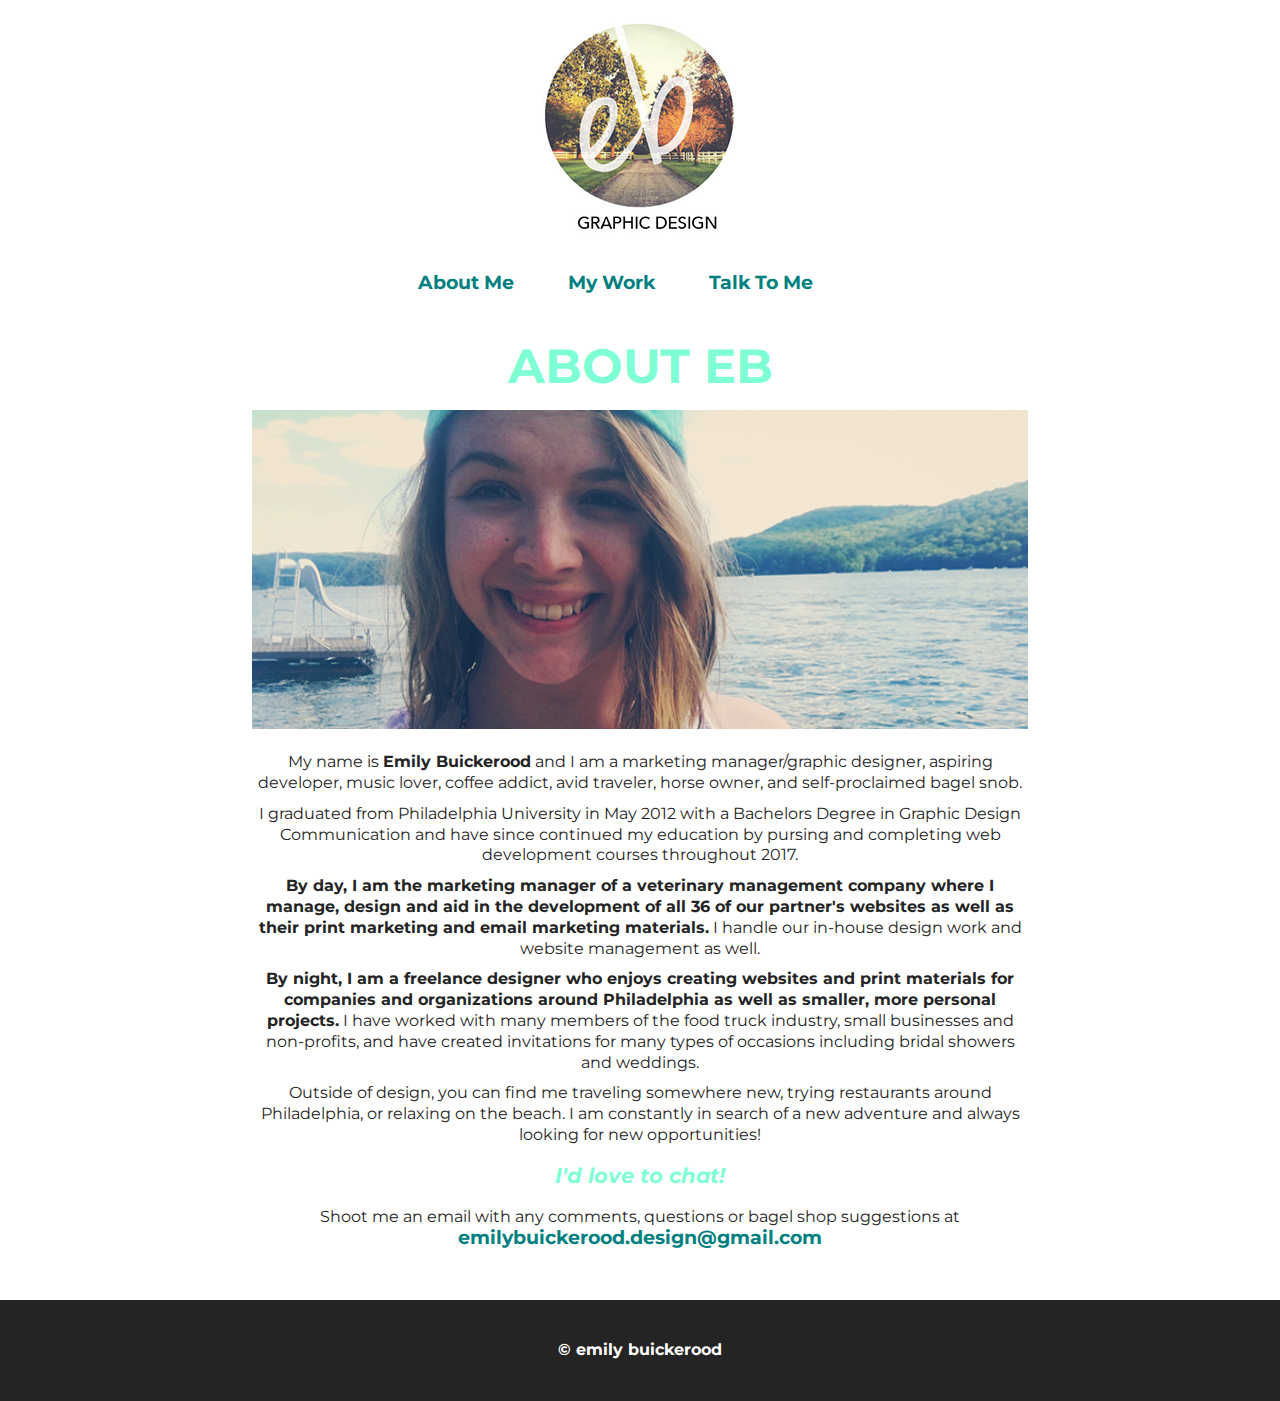
==== index.html @ 00d3099f "added gallery page" ====
<!DOCTYPE html>
<html>
  <head>
    <meta charset="utf-8">
    <title>About Me | Emily Buickerood</title>
    <link rel="stylesheet" href="css/reset.css">
    <link rel="stylesheet" href="css/main.css">
    <link href="https://fonts.googleapis.com/css?family=Montserrat:400,700" rel="stylesheet">
  </head>

  <body>

  <header>
    <a href="index.html"><img src="img/website_logo.jpg" ></a>
  </header>


  <div class="container">
    <nav>
      <ul class="nav">
        <li><a href="about-me.html">About Me</a></li>
        <li><a href="my-work.html">My Work</a></li>
        <li><a href="contact.html">Talk To Me</a></li>
      </ul>
  </nav>

  <div class="about">

    <h1>About EB</h1>
    <img src="img/about.png">


    <p>My name is <span>Emily Buickerood</span> and I am a marketing manager/graphic designer, aspiring developer, music lover, coffee addict, avid traveler, horse owner, and self-proclaimed bagel snob. </p>
    <p>I graduated from Philadelphia University in May 2012 with a Bachelors Degree in Graphic Design Communication and have since continued my education by pursing and completing web development courses throughout 2017.</p>
    <p><span>By day, I am the marketing manager of a veterinary management company where I manage, design and aid in the development of all 36 of our partner's websites as well as their print marketing and email marketing materials.</span> I handle our in-house design work and website management as well.</p>
    <p><span>By night, I am a freelance designer who enjoys creating websites and print materials for companies and organizations around Philadelphia as well as smaller, more personal projects.</span> I have worked with many members of the food truck industry, small businesses and non-profits, and have created invitations for many types of occasions including bridal showers and weddings.</p>
    <p>Outside of design, you can find me traveling somewhere new, trying restaurants around Philadelphia, or relaxing on the beach. I am constantly in search of a new adventure and always looking for new opportunities! </p>
    <h6>I'd love to chat!</h6>
    <p>Shoot me an email with any comments, questions or bagel shop suggestions at <a href="mailto: emilybuickerood.design@gmail.com">emilybuickerood.design@gmail.com</a></p>

  </div>
  </div>

  <footer>
      <p>&copy; emily buickerood</p>
  </footer>

  </body>
</html>
---- css/main.css ----
* {
  box-sizing: border-box;
}

body {
  font-family: 'Montserrat', sans-serif;
  font-size: 16px;
}

header {
  margin: 0 auto;
  width: 250px;
}


.container {
  max-width: 700px;
  margin: 0 auto;
}

nav {
  text-align: center;
  margin-bottom: 40px;
}


ul.nav {
  list-style: none;
  padding: 10px;
}

ul.nav li {
  display: inline;
  margin-right: 50px;
}

.about {
  width: 80%;
  margin: 0 auto;
  text-align: center;
}

.my-work {
  width: 100%;
  margin: 0 auto;
  text-align: center;
}

h1 {
  font-size: 3em;
  font-weight: 700;
  text-align: center;
  margin-bottom: 20px;
  color: aquamarine;
  text-transform: uppercase;
}

h6 {
  font-weight: 700;
  font-style: italic;
  font-size: 1.3em;
  margin: 20px 0;
  color: aquamarine;
}

a {
  font-weight: 700;
  text-decoration: none;
  font-size: 1.2em;
  color: teal;
}

a:hover {
  text-decoration: underline;
}

p {
  margin: 10px 0px;
  line-height: 1.3em;
  font-size: 1em;
  color: #242424;
}

.about,
.my-work {
  margin-bottom: 50px;
}

.about span {
  font-weight: 700;
}

.my-work span {
  margin-bottom: 20px;
}

.row {
  overflow: auto;
}

.col {
  width: 100%;
  padding: 10px;
}

.col img {
  margin: 10px 0px;
}

img {
  margin-bottom: 10px;
  width: 100%;
}

footer {
  text-align: center;
  padding: 30px;
  background-color: #242424;
}

footer p {
  color: #fff;
  font-size: 1em;
  font-weight: 700;
}

@media all and (min-width: 700px){
  .container {
    max-width: 970px;
  }

.col {
  width: 33.3333333%;
  float: left;
  padding: 10px;
}
}
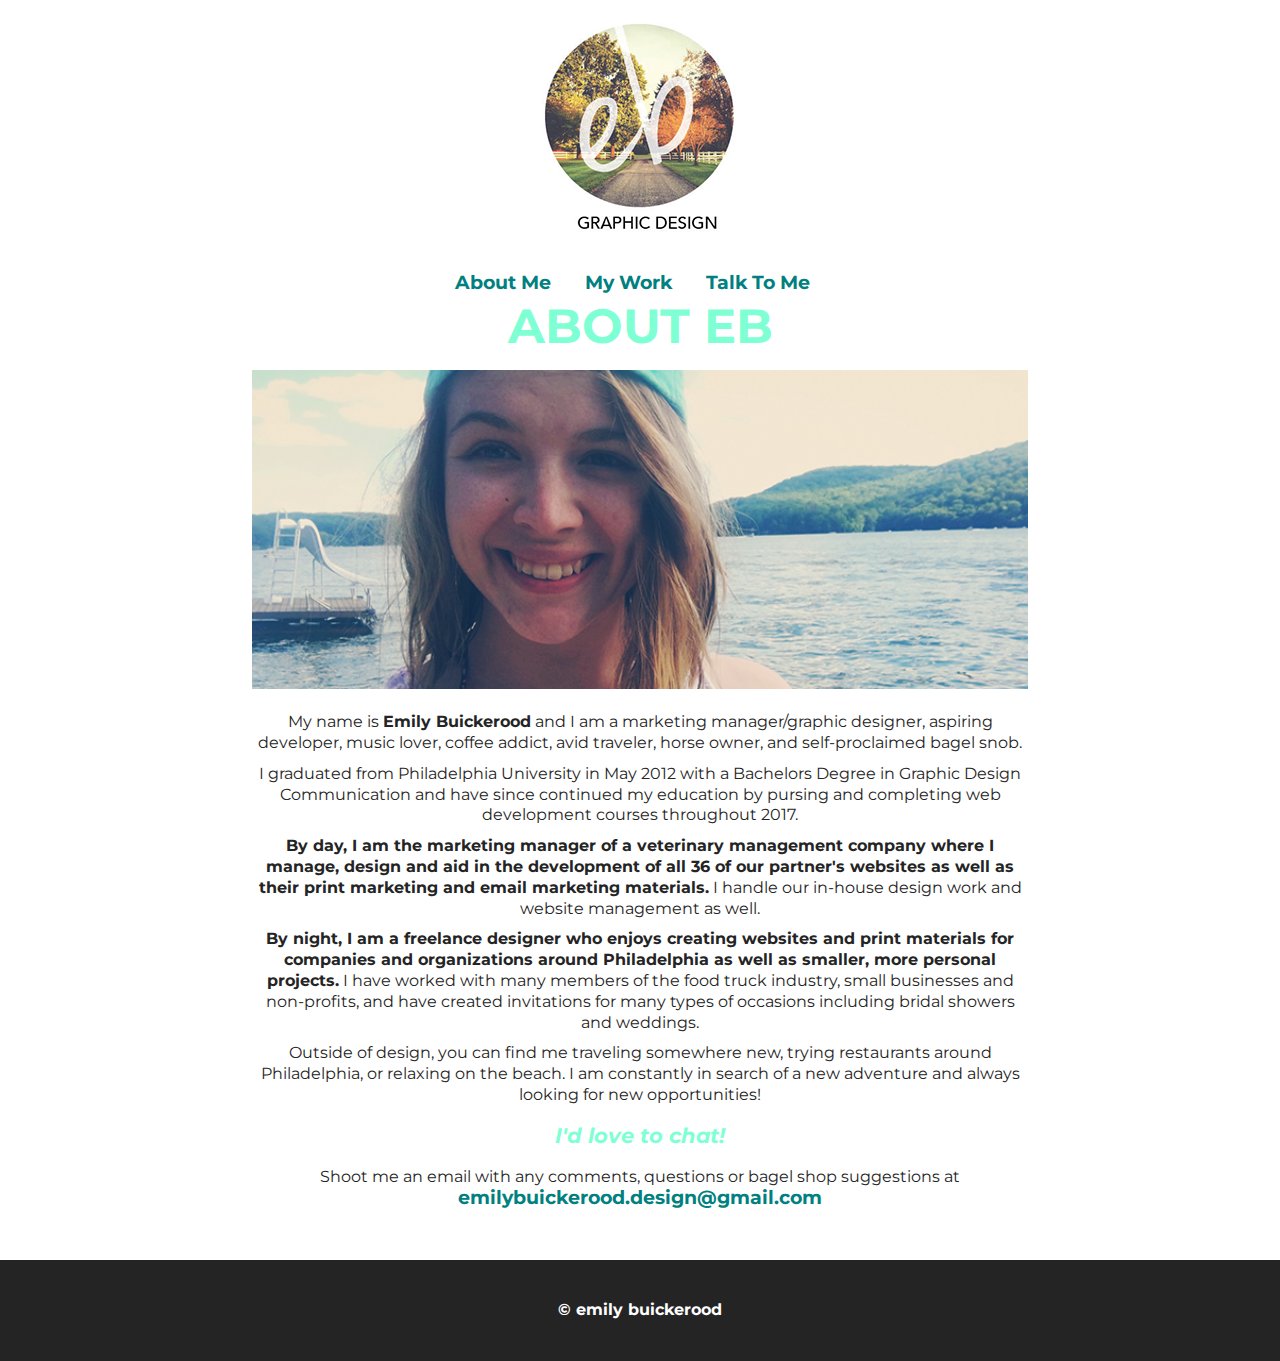
==== commit f4520392: "figuring things out" ====
--- a/index.html
+++ b/index.html
@@ -2,7 +2,7 @@
 <html>
   <head>
     <meta charset="utf-8">
-    <title>About Me | Emily Buickerood</title>
+    <title>Philly-Based Graphic Designer | Emily Buickerood</title>
     <link rel="stylesheet" href="css/reset.css">
     <link rel="stylesheet" href="css/main.css">
     <link href="https://fonts.googleapis.com/css?family=Montserrat:400,700" rel="stylesheet">
@@ -15,7 +15,7 @@
   </header>
 
 
-  <div class="container">
+<div class="container">
     <nav>
       <ul class="nav">
         <li><a href="about-me.html">About Me</a></li>
--- a/css/main.css
+++ b/css/main.css
@@ -19,8 +19,8 @@
 }
 
 nav {
-  text-align: center;
-  margin-bottom: 40px;
+  max-width: 450px;
+  margin: 0 auto;
 }
 
 
@@ -29,9 +29,13 @@
   padding: 10px;
 }
 
+ul.nav:first-of-type{
+  margin-left: 30px;
+}
+
 ul.nav li {
   display: inline;
-  margin-right: 50px;
+  margin-right: 30px;
 }
 
 .about {
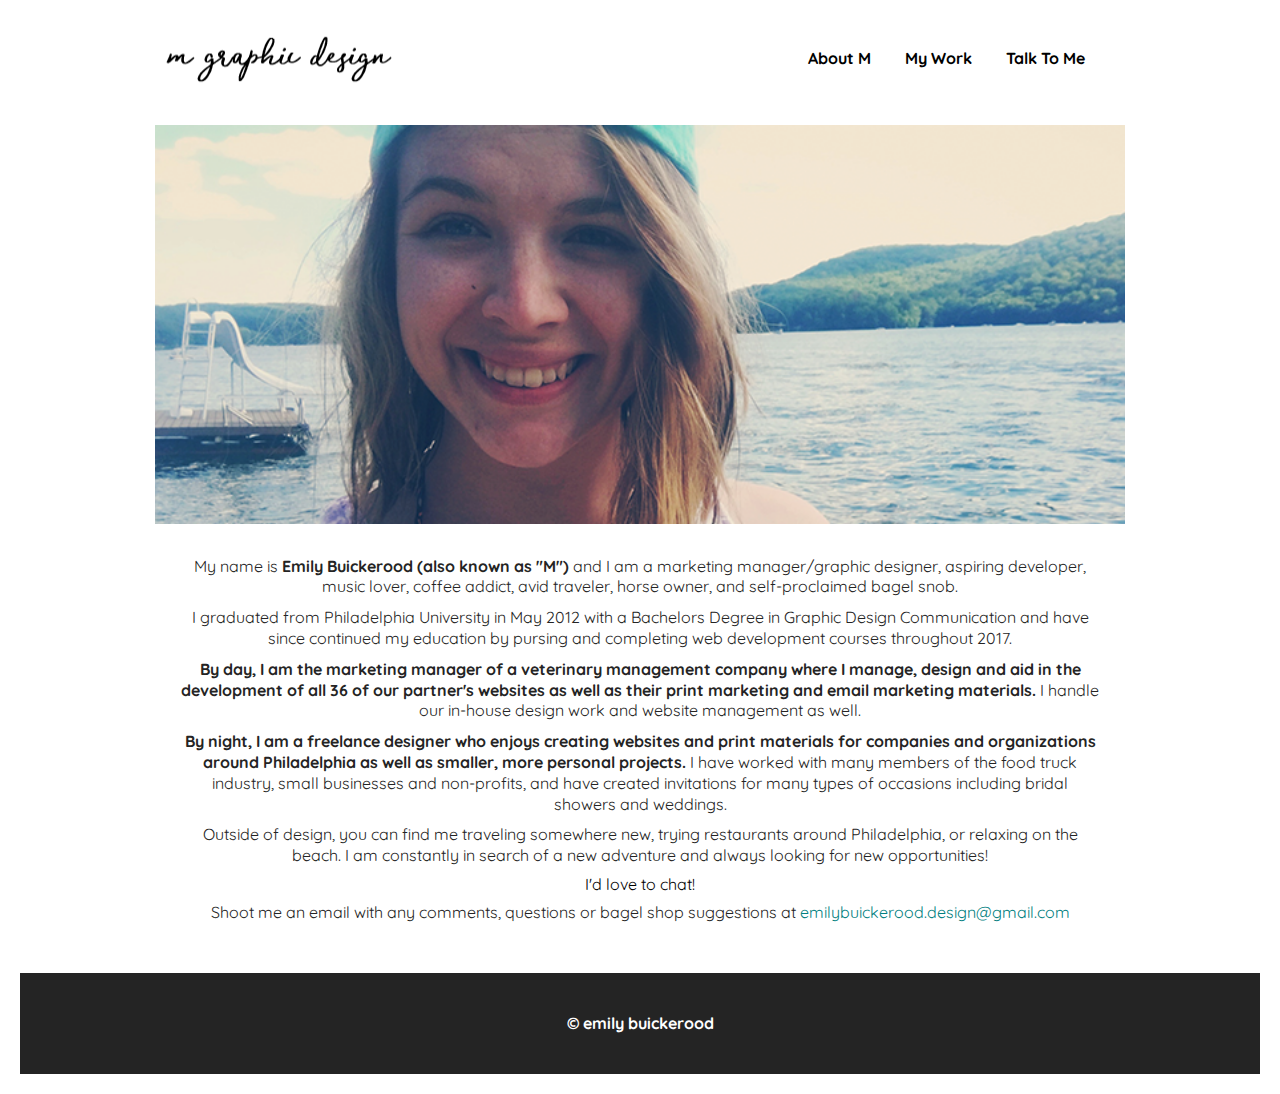
==== commit 7018f714: "added farm truck page and updated overall styling" ====
--- a/index.html
+++ b/index.html
@@ -5,39 +5,37 @@
     <title>Philly-Based Graphic Designer | Emily Buickerood</title>
     <link rel="stylesheet" href="css/reset.css">
     <link rel="stylesheet" href="css/main.css">
-    <link href="https://fonts.googleapis.com/css?family=Montserrat:400,700" rel="stylesheet">
+    <link href="https://fonts.googleapis.com/css?family=Quicksand:400,700" rel="stylesheet">
   </head>
 
   <body>
 
-  <header>
-    <a href="index.html"><img src="img/website_logo.jpg" ></a>
-  </header>
-
 
 <div class="container">
-    <nav>
-      <ul class="nav">
-        <li><a href="about-me.html">About Me</a></li>
-        <li><a href="my-work.html">My Work</a></li>
-        <li><a href="contact.html">Talk To Me</a></li>
-      </ul>
+  <nav>
+    <a href="index.html"><img src="img/logo.png"></a>
+    <ul class="nav">
+      <li><a href="index.html">About M</a></li>
+      <li><a href="my-work.html">My Work</a></li>
+      <li><a href="#">Talk To Me</a></li>
+    </ul>
   </nav>
+
+  <div class="main-image">
+    <img src="img/about.png">
+  </div>
+
 
   <div class="about">
 
-    <h1>About EB</h1>
-    <img src="img/about.png">
-
-
-    <p>My name is <span>Emily Buickerood</span> and I am a marketing manager/graphic designer, aspiring developer, music lover, coffee addict, avid traveler, horse owner, and self-proclaimed bagel snob. </p>
+    <p>My name is <span>Emily Buickerood (also known as "M")</span> and I am a marketing manager/graphic designer, aspiring developer, music lover, coffee addict, avid traveler, horse owner, and self-proclaimed bagel snob. </p>
     <p>I graduated from Philadelphia University in May 2012 with a Bachelors Degree in Graphic Design Communication and have since continued my education by pursing and completing web development courses throughout 2017.</p>
     <p><span>By day, I am the marketing manager of a veterinary management company where I manage, design and aid in the development of all 36 of our partner's websites as well as their print marketing and email marketing materials.</span> I handle our in-house design work and website management as well.</p>
     <p><span>By night, I am a freelance designer who enjoys creating websites and print materials for companies and organizations around Philadelphia as well as smaller, more personal projects.</span> I have worked with many members of the food truck industry, small businesses and non-profits, and have created invitations for many types of occasions including bridal showers and weddings.</p>
     <p>Outside of design, you can find me traveling somewhere new, trying restaurants around Philadelphia, or relaxing on the beach. I am constantly in search of a new adventure and always looking for new opportunities! </p>
     <h6>I'd love to chat!</h6>
     <p>Shoot me an email with any comments, questions or bagel shop suggestions at <a href="mailto: emilybuickerood.design@gmail.com">emilybuickerood.design@gmail.com</a></p>
-
+</div>
   </div>
   </div>
 
--- a/css/main.css
+++ b/css/main.css
@@ -3,34 +3,49 @@
 }
 
 body {
-  font-family: 'Montserrat', sans-serif;
+  font-family: 'Quicksand', sans-serif;
   font-size: 16px;
-}
-
-header {
-  margin: 0 auto;
+  margin: 10px;
+  padding: 10px;
+}
+
+
+.container {
+  max-width: 970px;
+  margin: 0 auto;
+}
+
+nav {
+  max-width: 600px;
+  margin: 0 auto;
+  text-align: center;
+}
+
+nav img {
   width: 250px;
-}
-
-
-.container {
-  max-width: 700px;
-  margin: 0 auto;
-}
-
-nav {
-  max-width: 450px;
-  margin: 0 auto;
-}
-
+  height: 75px;
+  transition: all .5s;
+}
+
+nav img:hover {
+  opacity: .5;
+}
+
+nav a {
+  color: #000000;
+  text-decoration: none;
+  transition: all .2s;
+}
+
+nav a:hover{
+  color: #16b793;
+  text-decoration: underline;
+}
 
 ul.nav {
   list-style: none;
   padding: 10px;
-}
-
-ul.nav:first-of-type{
-  margin-left: 30px;
+  font-weight: bold;
 }
 
 ul.nav li {
@@ -38,8 +53,13 @@
   margin-right: 30px;
 }
 
+.main-image img {
+  width: 100%;
+  margin: 20px 0px;
+}
+
 .about {
-  width: 80%;
+  width: 95%;
   margin: 0 auto;
   text-align: center;
 }
@@ -53,13 +73,12 @@
 h1 {
   font-size: 3em;
   font-weight: 700;
-  text-align: center;
   margin-bottom: 20px;
   color: aquamarine;
   text-transform: uppercase;
 }
 
-h6 {
+h2 {
   font-weight: 700;
   font-style: italic;
   font-size: 1.3em;
@@ -67,10 +86,28 @@
   color: aquamarine;
 }
 
+h3 {
+  font-size: 2em;
+  font-weight: 700;
+  margin-bottom: 20px;
+}
+
+h4 {
+  font-size: 1em;
+  font-weight: 700;
+  margin-bottom: 20px;
+}
+
+h5 {
+  font-size: 1em;
+  font-weight: 700;
+  padding-bottom: 20px;
+}
+
+
 a {
-  font-weight: 700;
   text-decoration: none;
-  font-size: 1.2em;
+  font-size: 1em;
   color: teal;
 }
 
@@ -94,8 +131,17 @@
   font-weight: 700;
 }
 
-.my-work span {
-  margin-bottom: 20px;
+.my-work h2 {
+  margin-bottom: 20px;
+}
+
+.my-work a {
+  transition: all .2s;
+  color: #242424;
+}
+
+.my-work a:hover {
+  color: teal;
 }
 
 .row {
@@ -108,7 +154,17 @@
 }
 
 .col img {
+  transition: all .9s;
   margin: 10px 0px;
+}
+
+.col img:hover {
+  opacity: .5;
+}
+
+.gallery-sub-page {
+  margin: 50px 20px 50px 20px;
+  text-align: center;
 }
 
 img {
@@ -116,6 +172,7 @@
   width: 100%;
 }
 
+
 footer {
   text-align: center;
   padding: 30px;
@@ -128,14 +185,30 @@
   font-weight: 700;
 }
 
-@media all and (min-width: 700px){
-  .container {
+@media all and (min-width: 600px){
+  nav {
     max-width: 970px;
-  }
-
-.col {
-  width: 33.3333333%;
-  float: left;
-  padding: 10px;
-}
-}
+    height: 75px;
+  }
+
+  nav img {
+    float: left;
+  }
+
+  ul.nav {
+    float: right;
+    margin-top: 20px;
+  }
+}
+
+@media all and (min-width: 780px) {
+  .col {
+    width: 33.33%;
+    float: left;
+    padding: 15px 25px 15px 15px;
+  }
+
+  .col:last-of-type{
+    border: none;
+  }
+}
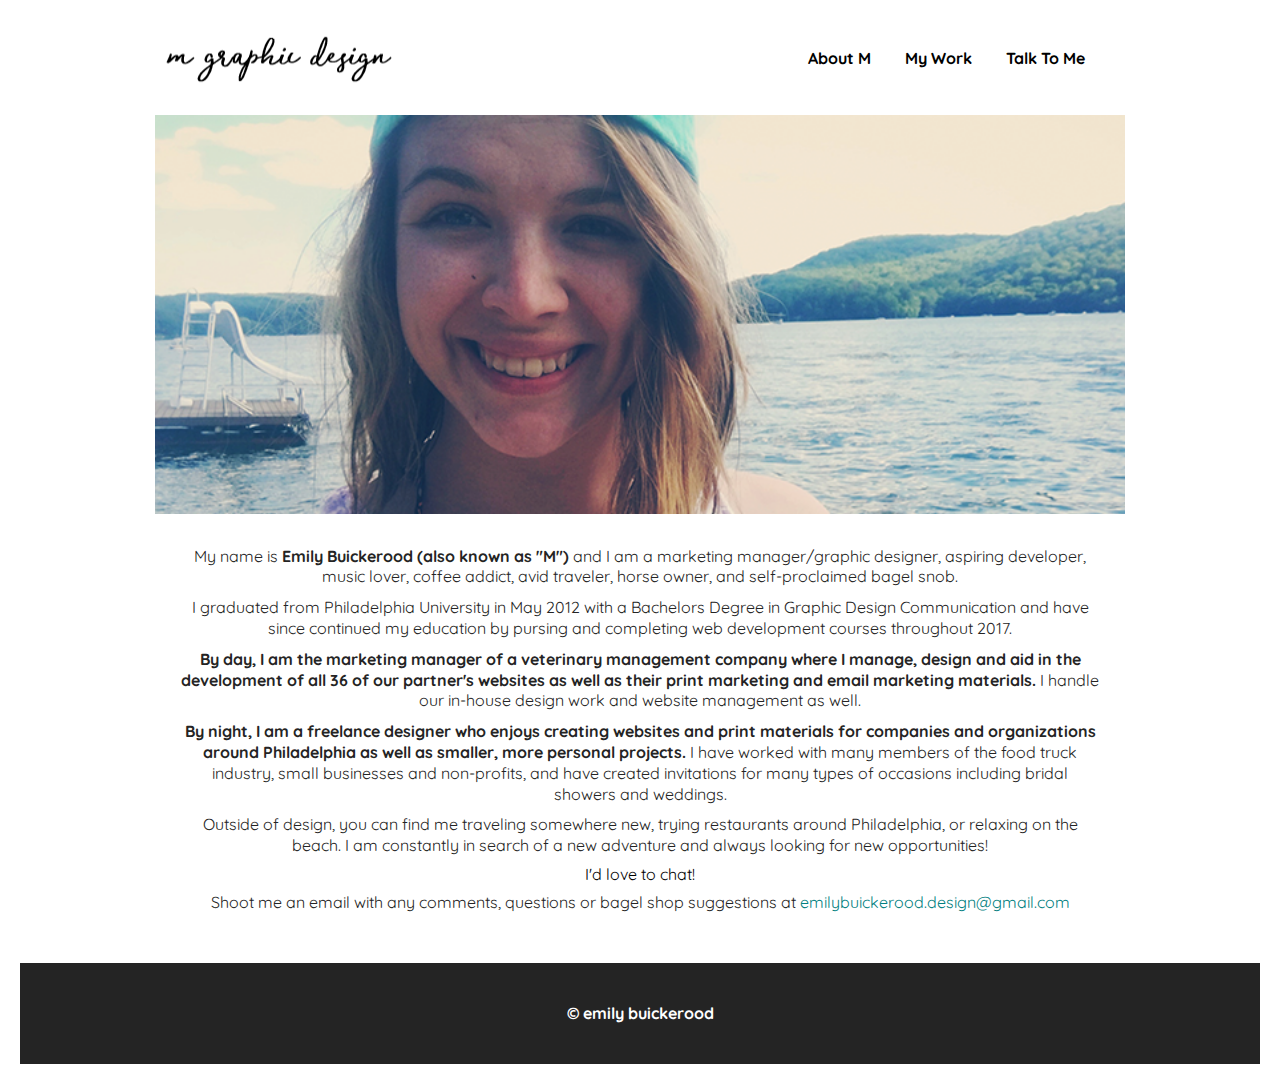
==== commit 39543f0d: "bill helped me create a slideshow using jquery" ====
--- a/index.html
+++ b/index.html
@@ -6,6 +6,8 @@
     <link rel="stylesheet" href="css/reset.css">
     <link rel="stylesheet" href="css/main.css">
     <link href="https://fonts.googleapis.com/css?family=Quicksand:400,700" rel="stylesheet">
+    <script src="https://ajax.googleapis.com/ajax/libs/jquery/3.2.1/jquery.js"></script>
+    <script src="js/main.js" charset="utf-8"></script>
   </head>
 
   <body>
--- a/css/main.css
+++ b/css/main.css
@@ -162,13 +162,25 @@
   opacity: .5;
 }
 
+.slideshow-image {
+  height: 340px;
+  width: 730px;
+  margin: 0 auto;
+}
+
+.slideshow-image img {
+  position: absolute;
+  height: 340px;
+  width: 730px;
+  display: none;
+}
+
 .gallery-sub-page {
   margin: 50px 20px 50px 20px;
   text-align: center;
 }
 
 img {
-  margin-bottom: 10px;
   width: 100%;
 }
 
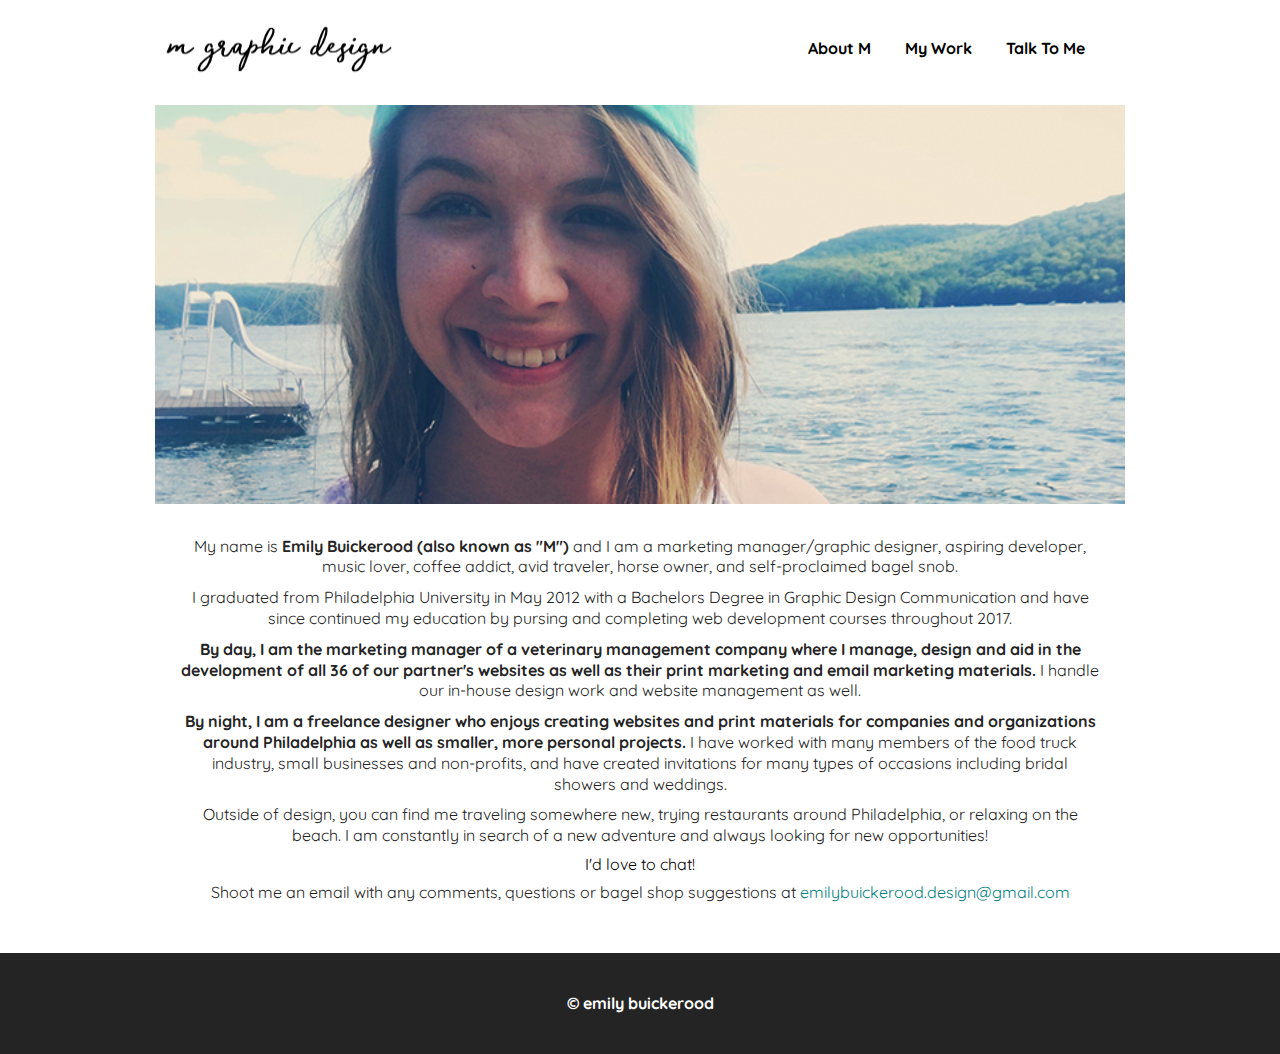
==== commit fe657e94: "added contact page and some minor changes" ====
--- a/index.html
+++ b/index.html
@@ -19,7 +19,7 @@
     <ul class="nav">
       <li><a href="index.html">About M</a></li>
       <li><a href="my-work.html">My Work</a></li>
-      <li><a href="#">Talk To Me</a></li>
+      <li><a href="contact.html">Talk To Me</a></li>
     </ul>
   </nav>
 
--- a/css/main.css
+++ b/css/main.css
@@ -5,8 +5,7 @@
 body {
   font-family: 'Quicksand', sans-serif;
   font-size: 16px;
-  margin: 10px;
-  padding: 10px;
+  margin-top: 10px;
 }
 
 
@@ -53,6 +52,10 @@
   margin-right: 30px;
 }
 
+nav.project-page {
+  margin-bottom: 20px;
+}
+
 .main-image img {
   width: 100%;
   margin: 20px 0px;
@@ -66,6 +69,11 @@
 
 .my-work {
   width: 100%;
+  margin: 0 auto;
+  text-align: center;
+}
+
+.contact {
   margin: 0 auto;
   text-align: center;
 }
@@ -163,16 +171,33 @@
 }
 
 .slideshow-image {
-  height: 340px;
-  width: 730px;
+  /*min-height: 340px;*/
+  max-width: 730px;
   margin: 0 auto;
 }
 
 .slideshow-image img {
-  position: absolute;
-  height: 340px;
-  width: 730px;
+  /*position: absolute;*/
+  width: 100%;
+  height: auto;
+  max-height: 340px;
+  max-width: 730px;
   display: none;
+}
+
+.slideshow-button {
+  text-align: center;
+}
+
+.slideshow-button img {
+  height: 30px;
+  width: 30px;
+  margin-top: 20px;
+  transition: all .3s;
+}
+
+.slideshow-button img:hover {
+  opacity: .5;
 }
 
 .gallery-sub-page {
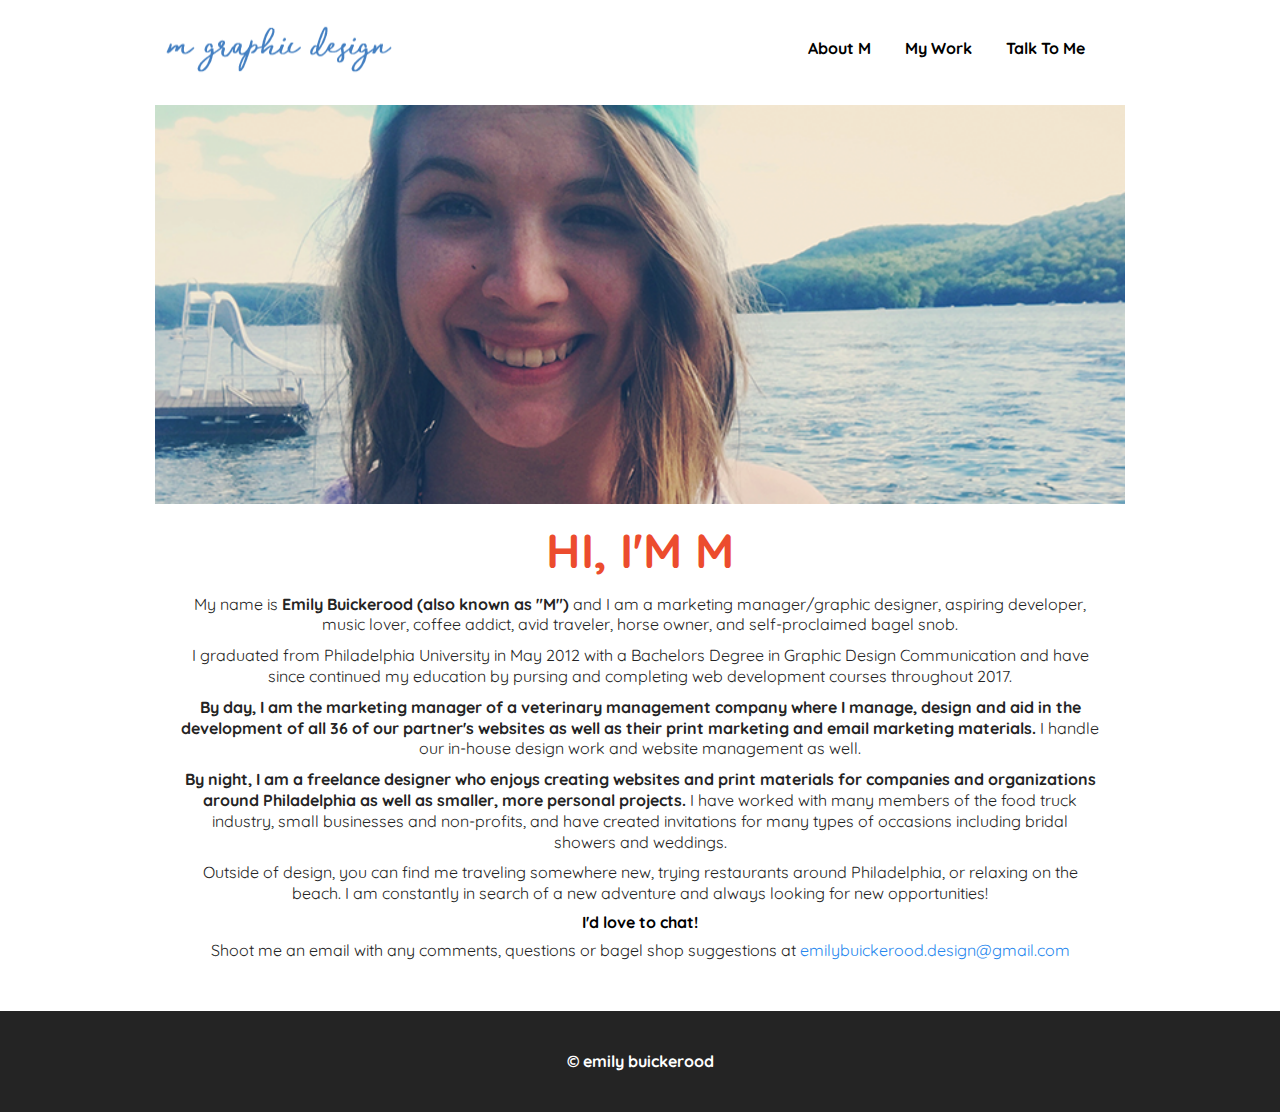
==== commit 51f8c328: "finishing touches" ====
--- a/index.html
+++ b/index.html
@@ -2,7 +2,7 @@
 <html>
   <head>
     <meta charset="utf-8">
-    <title>Philly-Based Graphic Designer | Emily Buickerood</title>
+    <title>Philly-Based Graphic Designer | M Graphic Design</title>
     <link rel="stylesheet" href="css/reset.css">
     <link rel="stylesheet" href="css/main.css">
     <link href="https://fonts.googleapis.com/css?family=Quicksand:400,700" rel="stylesheet">
@@ -10,40 +10,38 @@
     <script src="js/main.js" charset="utf-8"></script>
   </head>
 
-  <body>
+<body>
+
+  <div class="container">
+    <nav>
+      <a href="index.html"><img src="img/logo-blue.png"></a>
+      <ul class="nav">
+        <li><a href="index.html">About M</a></li>
+        <li><a href="my-work.html">My Work</a></li>
+        <li><a href="contact.html">Talk To Me</a></li>
+      </ul>
+    </nav>
+
+    <div class="main-image">
+      <img src="img/about.png">
+    </div>
 
 
-<div class="container">
-  <nav>
-    <a href="index.html"><img src="img/logo.png"></a>
-    <ul class="nav">
-      <li><a href="index.html">About M</a></li>
-      <li><a href="my-work.html">My Work</a></li>
-      <li><a href="contact.html">Talk To Me</a></li>
-    </ul>
-  </nav>
-
-  <div class="main-image">
-    <img src="img/about.png">
-  </div>
-
-
-  <div class="about">
-
-    <p>My name is <span>Emily Buickerood (also known as "M")</span> and I am a marketing manager/graphic designer, aspiring developer, music lover, coffee addict, avid traveler, horse owner, and self-proclaimed bagel snob. </p>
-    <p>I graduated from Philadelphia University in May 2012 with a Bachelors Degree in Graphic Design Communication and have since continued my education by pursing and completing web development courses throughout 2017.</p>
-    <p><span>By day, I am the marketing manager of a veterinary management company where I manage, design and aid in the development of all 36 of our partner's websites as well as their print marketing and email marketing materials.</span> I handle our in-house design work and website management as well.</p>
-    <p><span>By night, I am a freelance designer who enjoys creating websites and print materials for companies and organizations around Philadelphia as well as smaller, more personal projects.</span> I have worked with many members of the food truck industry, small businesses and non-profits, and have created invitations for many types of occasions including bridal showers and weddings.</p>
-    <p>Outside of design, you can find me traveling somewhere new, trying restaurants around Philadelphia, or relaxing on the beach. I am constantly in search of a new adventure and always looking for new opportunities! </p>
-    <h6>I'd love to chat!</h6>
-    <p>Shoot me an email with any comments, questions or bagel shop suggestions at <a href="mailto: emilybuickerood.design@gmail.com">emilybuickerood.design@gmail.com</a></p>
-</div>
-  </div>
+    <div class="about">
+      <h1>Hi, I'm M</h1>
+      <p>My name is <span>Emily Buickerood (also known as "M")</span> and I am a marketing manager/graphic designer, aspiring developer, music lover, coffee addict, avid traveler, horse owner, and self-proclaimed bagel snob. </p>
+      <p>I graduated from Philadelphia University in May 2012 with a Bachelors Degree in Graphic Design Communication and have since continued my education by pursing and completing web development courses throughout 2017.</p>
+      <p><span>By day, I am the marketing manager of a veterinary management company where I manage, design and aid in the development of all 36 of our partner's websites as well as their print marketing and email marketing materials.</span> I handle our in-house design work and website management as well.</p>
+      <p><span>By night, I am a freelance designer who enjoys creating websites and print materials for companies and organizations around Philadelphia as well as smaller, more personal projects.</span> I have worked with many members of the food truck industry, small businesses and non-profits, and have created invitations for many types of occasions including bridal showers and weddings.</p>
+      <p>Outside of design, you can find me traveling somewhere new, trying restaurants around Philadelphia, or relaxing on the beach. I am constantly in search of a new adventure and always looking for new opportunities! </p>
+      <h6>I'd love to chat!</h6>
+      <p>Shoot me an email with any comments, questions or bagel shop suggestions at <a href="mailto: emilybuickerood.design@gmail.com">emilybuickerood.design@gmail.com</a></p>
+    </div>
   </div>
 
   <footer>
-      <p>&copy; emily buickerood</p>
+    <p>&copy; emily buickerood</p>
   </footer>
 
-  </body>
+</body>
 </html>
--- a/css/main.css
+++ b/css/main.css
@@ -37,7 +37,7 @@
 }
 
 nav a:hover{
-  color: #16b793;
+  color: #2687ee;
   text-decoration: underline;
 }
 
@@ -78,11 +78,19 @@
   text-align: center;
 }
 
+.contact h1 {
+  padding-top: 20px;
+}
+
+.contact img {
+  padding-top: 30px;
+}
+
 h1 {
   font-size: 3em;
   font-weight: 700;
   margin-bottom: 20px;
-  color: aquamarine;
+  color: #ec4c2e;
   text-transform: uppercase;
 }
 
@@ -91,13 +99,14 @@
   font-style: italic;
   font-size: 1.3em;
   margin: 20px 0;
-  color: aquamarine;
+  color: #ec4c2e;
 }
 
 h3 {
   font-size: 2em;
   font-weight: 700;
   margin-bottom: 20px;
+  color: #ec4c2e;
 }
 
 h4 {
@@ -110,13 +119,18 @@
   font-size: 1em;
   font-weight: 700;
   padding-bottom: 20px;
+}
+
+h6 {
+  font-size: 1em;
+  font-weight: 700;
 }
 
 
 a {
   text-decoration: none;
   font-size: 1em;
-  color: teal;
+  color: #2687ee;
 }
 
 a:hover {
@@ -143,13 +157,21 @@
   margin-bottom: 20px;
 }
 
+.my-work h4 {
+  margin-bottom: 0px;
+}
+
+.my-work p {
+  margin: 0px;
+}
+
 .my-work a {
   transition: all .2s;
   color: #242424;
 }
 
 .my-work a:hover {
-  color: teal;
+  color: #2687ee;
 }
 
 .row {
@@ -222,6 +244,14 @@
   font-weight: 700;
 }
 
+footer#project {
+  margin-top: 200px;
+}
+
+footer#contact-bottom {
+  margin-top: 200px;
+}
+
 @media all and (min-width: 600px){
   nav {
     max-width: 970px;
